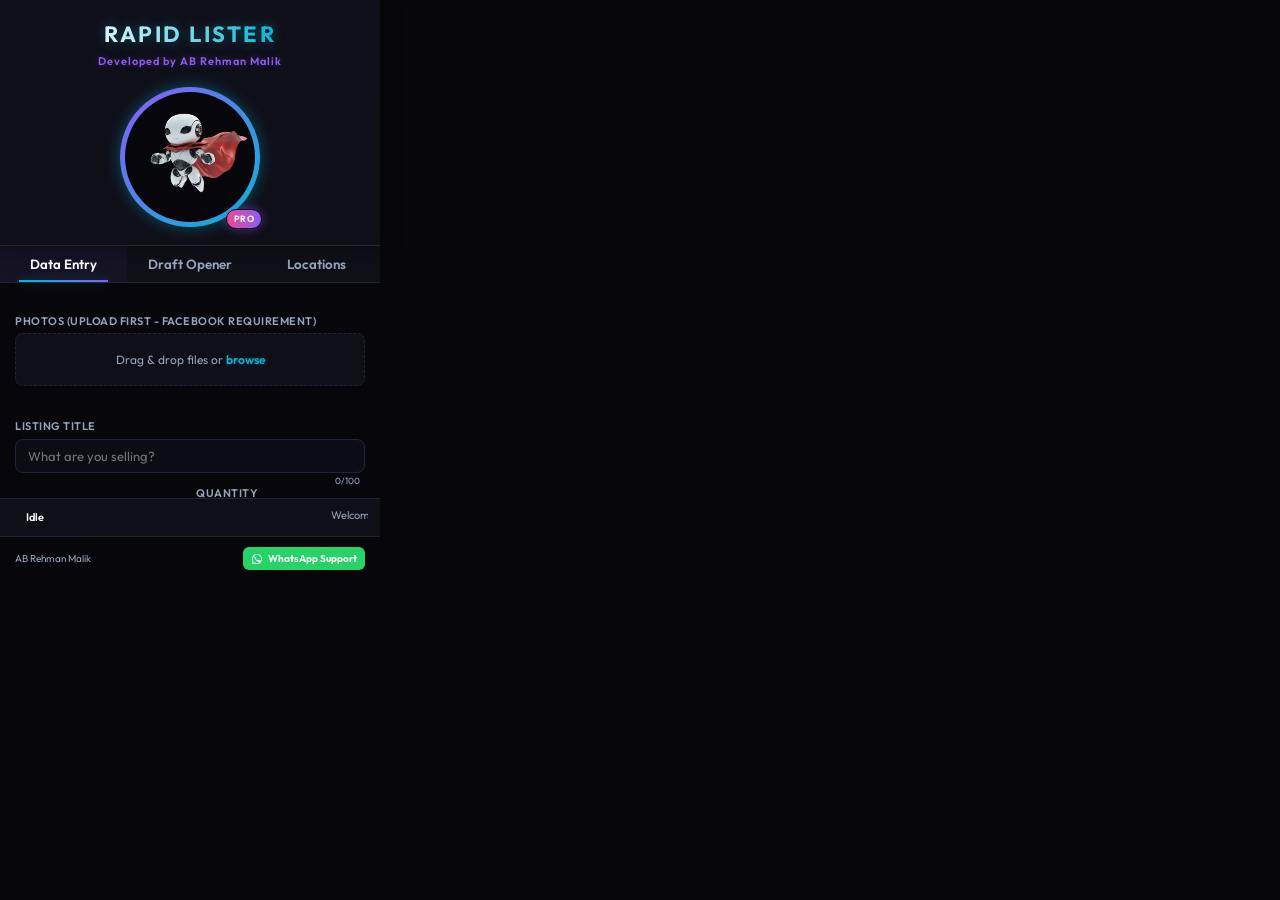
==== popup.html @ 1ba3b3fd "Add files via upload" ====
<!DOCTYPE html>
<html lang="en">
<head>
  <meta charset="UTF-8">
  <meta name="viewport" content="width=device-width, initial-scale=1.0">
  <title>Rapid Lister Pro</title>
  <link rel="stylesheet" href="styles.css">
  <link href="https://fonts.googleapis.com/css2?family=Outfit:wght@300;400;600;700&display=swap" rel="stylesheet">
</head>
<body>
  <div class="extension-container">
    <!-- Brand Header -->
    <header class="brand-header">
      <div class="brand-text">
        <h1 class="brand-title">RAPID LISTER</h1>
        <p class="brand-subtitle">Developed by AB Rehman Malik</p>
      </div>
      <div class="avatar-container">
        <div class="avatar-ring">
          <img src="icon.png" alt="Logo" class="avatar-image">
        </div>
        <span class="pro-badge">PRO</span>
      </div>
    </header>

    <!-- Tabs Navigation -->
    <nav class="tabs-nav">
      <button class="tab-btn active" data-tab="data-entry">Data Entry</button>
      <button class="tab-btn" data-tab="draft-opener">Draft Opener</button>
      <button class="tab-btn" data-tab="locations">Locations</button>
    </nav>

    <!-- Tab Contents -->
    <main class="tab-content-container">
      <!-- Data Entry Tab -->
      <section id="data-entry" class="tab-pane active">
        <!-- Image Upload Section -->
        <div class="form-group">
          <label>Photos (Upload first - Facebook Requirement)</label>
          <div class="drop-zone" id="image-dropzone">
            <span class="drop-zone-text">Drag & drop files or <span class="highlight">browse</span></span>
            <input type="file" id="image-input" multiple accept="image/*" class="file-input">
          </div>
          <div class="preview-grid" id="image-preview-grid"></div>
        </div>

        <div class="form-group">
          <label for="listing-title">Listing Title</label>
          <input type="text" id="listing-title" placeholder="What are you selling?" maxlength="100">
          <div class="char-count"><span id="title-char-count">0</span>/100</div>
        </div>

        <div class="form-row">
          <div class="form-group col">
            <label for="listing-price">Price</label>
            <div class="price-input-wrapper">
              <span class="currency-symbol">$</span>
              <input type="number" id="listing-price" placeholder="0">
            </div>
          </div>
          <div class="form-group col">
            <label for="listing-quantity">Quantity</label>
            <input type="number" id="listing-quantity" placeholder="1" min="1" value="1">
          </div>
        </div>

        <div class="form-group">
          <label for="listing-category">Category</label>
          <select id="listing-category">
            <option value="">Select Category</option>
            <option value="Tools">Tools</option>
            <option value="Furniture">Furniture</option>
            <option value="Household">Household</option>
            <option value="Garden">Garden</option>
            <option value="Appliances">Appliances</option>
            <option value="Video Games">Video Games</option>
            <option value="Books, Movies & Music">Books, Movies & Music</option>
            <option value="Bags & Luggage">Bags & Luggage</option>
            <option value="Clothing & Shoes">Clothing & Shoes</option>
            <option value="Jewelry & Accessories">Jewelry & Accessories</option>
            <option value="Health & Beauty">Health & Beauty</option>
            <option value="Pet Supplies">Pet Supplies</option>
            <option value="Baby & Kids">Baby & Kids</option>
            <option value="Toys & Games">Toys & Games</option>
            <option value="Electronics & Computers">Electronics & Computers</option>
            <option value="Mobile Phones">Mobile Phones</option>
            <option value="Bicycles">Bicycles</option>
            <option value="Auto Parts">Auto Parts</option>
            <option value="Sports & Outdoors">Sports & Outdoors</option>
            <option value="Musical Instruments">Musical Instruments</option>
            <option value="Antiques & Collectibles">Antiques & Collectibles</option>
            <option value="Garage Sale">Garage Sale</option>
            <option value="Miscellaneous">Miscellaneous</option>
          </select>
        </div>

        <div class="form-row">
          <div class="form-group col">
            <label for="listing-condition">Condition</label>
            <select id="listing-condition">
              <option value="New">New</option>
              <option value="Used - Like New">Used - Like New</option>
              <option value="Used - Very Good">Used - Very Good</option>
              <option value="Used - Good">Used - Good</option>
              <option value="Used - Fair">Used - Fair</option>
            </select>
          </div>
          <div class="form-group col">
            <label for="listing-availability">Availability</label>
            <select id="listing-availability">
              <option value="List as single item">List as single item</option>
              <option value="List as in stock">List as in stock</option>
            </select>
          </div>
        </div>

        <div class="form-group">
          <label for="listing-description">Description</label>
          <textarea id="listing-description" placeholder="Describe your item details..." maxlength="5000"></textarea>
          <div class="char-count"><span id="desc-char-count">0</span>/5000</div>
        </div>

        <div class="form-group">
          <label for="listing-tags">Product Tags (comma separated)</label>
          <input type="text" id="listing-tags" placeholder="e.g. vintage, electronics, wooden">
        </div>

        <div class="form-group">
          <label for="num-listings">Number of Listings (Batch system)</label>
          <input type="number" id="num-listings" value="1" min="1" max="100">
        </div>

        <div class="action-buttons">
          <button id="save-data-btn" class="btn btn-gradient">Store Details</button>
          <button id="start-listing-btn" class="btn btn-outline-cyan">View Listings</button>
          <button id="clear-all-btn" class="btn btn-outline-red">Reset Form</button>
        </div>
      </section>

      <!-- Draft Opener Tab -->
      <section id="draft-opener" class="tab-pane">
        <div class="pane-header">
          <h3>Local Storage Drafts</h3>
          <button id="detect-drafts-btn" class="btn btn-gradient btn-sm">Detect Drafts</button>
        </div>
        <p class="section-desc">Manage or resume listings that you have previously saved.</p>
        <div class="draft-list-container">
          <ul id="drafts-list" class="drafts-list">
            <!-- Dynamically populated -->
            <li class="empty-state">No drafts found. Fill data and save data to see draft list.</li>
          </ul>
        </div>
      </section>

      <!-- Locations Tab -->
      <section id="locations" class="tab-pane">
        <h3>Bulk Location Rotation</h3>
        <p class="section-desc">Listing process automatically cycles through these locations for wide coverage.</p>
        <div class="form-group">
          <label for="override-location">Set Custom Location (Applies immediately)</label>
          <input type="text" id="override-location" placeholder="e.g. New York, NY">
        </div>
        <button id="apply-location-btn" class="btn btn-gradient">Apply Location</button>
        
        <div class="locations-preview">
          <h4>Active Rotating Locations list:</h4>
          <div class="locations-tags" id="locations-tags-container">
            <!-- Dynamically populated locations -->
          </div>
        </div>
      </section>
    </main>

    <!-- Status Bar -->
    <div class="status-bar">
      <div class="status-indicator">
        <span class="pulsing-dot" id="status-dot"></span>
        <span id="status-text">Idle</span>
      </div>
      <div class="status-message-wrapper">
        <marquee scrollamount="3" id="status-msg">Welcome to Rapid Lister Pro v2.0.0. Enter details to begin.</marquee>
      </div>
    </div>

    <!-- Footer -->
    <footer class="footer">
      <div class="footer-dev">AB Rehman Malik</div>
      <a href="https://wa.me/923298073541" target="_blank" class="whatsapp-btn">
        <svg viewBox="0 0 24 24" class="whatsapp-icon"><path fill="currentColor" d="M12.012 2c-5.506 0-9.989 4.478-9.99 9.984a9.96 9.96 0 0 0 1.333 4.993L2 22l5.233-1.371a9.936 9.936 0 0 0 4.773 1.226h.004c5.508 0 9.99-4.478 9.99-9.985a9.97 9.97 0 0 0-9.992-9.87M12.013 20.19a8.26 8.26 0 0 1-4.22-1.163l-.303-.18-3.137.82.835-3.059-.197-.314a8.267 8.267 0 0 1-1.267-4.309c.002-4.567 3.72-8.281 8.288-8.281 2.21 0 4.288.86 5.85 2.423a8.196 8.196 0 0 1 2.43 5.864c0 4.568-3.719 8.281-8.284 8.299m4.536-6.19c-.248-.124-1.47-.724-1.697-.807-.228-.083-.393-.124-.559.124-.166.248-.641.807-.786.972-.145.166-.29.186-.539.062a6.786 6.786 0 0 1-1.997-1.233c-.776-.692-1.3-1.547-1.452-1.81-.153-.263-.016-.405.108-.528.111-.112.248-.29.373-.435.124-.145.166-.248.248-.414.083-.166.04-.31-.02-.435-.062-.124-.559-1.347-.766-1.844-.202-.487-.406-.42-.559-.428-.145-.008-.31-.01-.476-.01a.916.916 0 0 0-.663.31c-.228.248-.87.849-.87 2.071 0 1.22 1.258 2.44 1.453 2.702.197.263 2.448 3.738 5.93 5.244.827.358 1.473.57 1.977.73.832.264 1.589.227 2.188.138.667-.1 1.47-.6 1.677-1.18.207-.58.207-1.077.145-1.18-.062-.104-.228-.166-.476-.29"/></svg>
        WhatsApp Support
      </a>
    </footer>
  </div>

  <script src="popup.js"></script>
</body>
</html>
---- styles.css ----
/* Root Styling & Theme Setup */
:root {
  --bg-darker: #07070b;
  --bg-card: #0f0f18;
  --bg-input: #151522;
  --text-primary: #f8fafc;
  --text-muted: #94a3b8;
  --neon-violet: #8b5cf6;
  --neon-cyan: #06b6d4;
  --danger-red: #ef4444;
  --border-color: #222235;
  --neon-violet-glow: 0 0 10px rgba(139, 92, 246, 0.4);
  --neon-cyan-glow: 0 0 10px rgba(6, 182, 212, 0.4);
}

* {
  box-sizing: border-box;
  margin: 0;
  padding: 0;
}

body {
  width: 380px;
  background-color: var(--bg-darker);
  color: var(--text-primary);
  font-family: 'Outfit', -apple-system, BlinkMacSystemFont, sans-serif;
  font-size: 14px;
  line-height: 1.5;
  overflow-x: hidden;
  height: 580px;
}

/* Scrollbars */
::-webkit-scrollbar {
  width: 6px;
}
::-webkit-scrollbar-track {
  background: var(--bg-darker);
}
::-webkit-scrollbar-thumb {
  background: var(--border-color);
  border-radius: 3px;
}
::-webkit-scrollbar-thumb:hover {
  background: var(--neon-cyan);
}

.extension-container {
  display: flex;
  flex-direction: column;
  height: 100%;
}

/* Header */
.brand-header {
  display: flex;
  flex-direction: column;
  align-items: center;
  text-align: center;
  gap: 12px;
  padding: 18px 15px;
  background: linear-gradient(180deg, #10101a 0%, var(--bg-card) 100%);
  border-bottom: 1px solid var(--border-color);
  position: relative;
  overflow: hidden;
  box-shadow: 0 4px 20px rgba(0, 0, 0, 0.4);
}

.avatar-container {
  position: relative;
  margin-top: 5px;
}

.avatar-ring {
  width: 140px;
  height: 140px;
  border-radius: 50%;
  padding: 5px;
  background: linear-gradient(135deg, var(--neon-violet), var(--neon-cyan));
  box-shadow: 0 0 15px rgba(6, 182, 212, 0.4);
  display: flex;
  align-items: center;
  justify-content: center;
  animation: rotateGlow 10s linear infinite;
}

.avatar-image {
  width: 100%;
  height: 100%;
  border-radius: 50%;
  background-color: var(--bg-darker);
  object-fit: contain;
  padding: 2px;
}

.pro-badge {
  position: absolute;
  bottom: -2px;
  right: -2px;
  background: linear-gradient(90deg, #ec4899, var(--neon-violet));
  color: #fff;
  font-size: 9px;
  font-weight: 700;
  padding: 2px 7px;
  border-radius: 12px;
  border: 1px solid var(--bg-card);
  letter-spacing: 0.5px;
  box-shadow: 0 0 10px rgba(139, 92, 246, 0.5);
}

.brand-text {
  display: flex;
  flex-direction: column;
  align-items: center;
  gap: 2px;
}

.brand-title {
  font-size: 22px;
  font-weight: 700;
  letter-spacing: 2.5px;
  background: linear-gradient(90deg, #fff, var(--neon-cyan));
  -webkit-background-clip: text;
  -webkit-text-fill-color: transparent;
  text-shadow: 0 0 12px rgba(6, 182, 212, 0.4);
}

.brand-subtitle {
  font-size: 11px;
  color: var(--neon-violet);
  font-weight: 600;
  letter-spacing: 1px;
  text-shadow: 0 0 8px rgba(139, 92, 246, 0.3);
}

/* Navigation Tabs */
.tabs-nav {
  display: flex;
  background-color: var(--bg-card);
  border-bottom: 1px solid var(--border-color);
}

.tab-btn {
  flex: 1;
  padding: 10px 0;
  background: none;
  border: none;
  color: var(--text-muted);
  font-family: inherit;
  font-weight: 600;
  cursor: pointer;
  transition: all 0.3s ease;
  position: relative;
}

.tab-btn:hover {
  color: var(--neon-cyan);
}

.tab-btn.active {
  color: var(--text-primary);
  background: rgba(139, 92, 246, 0.05);
}

.tab-btn.active::after {
  content: '';
  position: absolute;
  bottom: 0;
  left: 15%;
  width: 70%;
  height: 2px;
  background: linear-gradient(90deg, var(--neon-cyan), var(--neon-violet));
  box-shadow: var(--neon-cyan-glow);
}

/* Tab Content */
.tab-content-container {
  flex: 1;
  overflow-y: auto;
  padding: 15px;
}

#data-entry .form-group:first-of-type {
  margin-top: 15px;
  margin-bottom: 22px;
}

.tab-pane {
  display: none;
}

.tab-pane.active {
  display: block;
}

/* Form Styles */
.form-group {
  margin-bottom: 12px;
  position: relative;
}

.form-row {
  display: flex;
  gap: 12px;
}

.col {
  flex: 1;
}

label {
  display: block;
  font-size: 11px;
  color: var(--text-muted);
  margin-bottom: 4px;
  text-transform: uppercase;
  letter-spacing: 0.5px;
  font-weight: 600;
}

input, select, textarea {
  width: 100%;
  background-color: #0c0c14;
  border: 1.5px solid #22223c;
  border-radius: 8px;
  color: var(--text-primary);
  padding: 8px 12px;
  font-family: inherit;
  font-size: 13px;
  transition: all 0.25s ease;
}

input:focus, select:focus, textarea:focus {
  outline: none;
  border-color: var(--neon-cyan);
  box-shadow: 0 0 10px rgba(6, 182, 212, 0.3);
  background-color: #111120;
}

textarea {
  height: 70px;
  resize: none;
}

.price-input-wrapper {
  position: relative;
}

.currency-symbol {
  position: absolute;
  left: 10px;
  top: 50%;
  transform: translateY(-50%);
  color: var(--text-muted);
  font-size: 13px;
}

.price-input-wrapper input {
  padding-left: 24px;
}

.char-count {
  position: absolute;
  right: 5px;
  bottom: -15px;
  font-size: 9px;
  color: var(--text-muted);
}

/* Drag & Drop */
.drop-zone {
  border: 1px dashed var(--border-color);
  border-radius: 8px;
  padding: 15px;
  text-align: center;
  background-color: var(--bg-card);
  cursor: pointer;
  transition: all 0.3s ease;
}

.drop-zone.dragover {
  border-color: var(--neon-cyan);
  background-color: rgba(6, 182, 212, 0.05);
}

.drop-zone-text {
  font-size: 12px;
  color: var(--text-muted);
}

.drop-zone-text .highlight {
  color: var(--neon-cyan);
  text-shadow: 0 0 5px rgba(6, 182, 212, 0.25);
  font-weight: 600;
}

.file-input {
  display: none;
}

.preview-grid {
  display: grid;
  grid-template-columns: repeat(4, 1fr);
  gap: 8px;
  margin-top: 10px;
}

.preview-item {
  position: relative;
  aspect-ratio: 1;
  border-radius: 6px;
  overflow: hidden;
  border: 1px solid var(--border-color);
}

.preview-item img {
  width: 100%;
  height: 100%;
  object-fit: cover;
}

.delete-img-btn {
  position: absolute;
  top: 2px;
  right: 2px;
  width: 16px;
  height: 16px;
  background-color: rgba(0, 0, 0, 0.7);
  border: none;
  border-radius: 50%;
  color: #fff;
  font-size: 12px;
  display: flex;
  align-items: center;
  justify-content: center;
  cursor: pointer;
}

.delete-img-btn:hover {
  background-color: var(--danger-red);
}

/* Buttons */
.action-buttons {
  display: flex;
  flex-direction: column;
  gap: 8px;
  margin-top: 20px;
}

.btn {
  padding: 10px 15px;
  border: none;
  border-radius: 8px;
  font-family: inherit;
  font-weight: 700;
  cursor: pointer;
  text-align: center;
  transition: all 0.2s ease;
  font-size: 12px;
  text-transform: uppercase;
  letter-spacing: 0.5px;
}

.btn-gradient {
  background: linear-gradient(90deg, var(--neon-cyan), var(--neon-violet));
  color: #000;
  box-shadow: var(--neon-cyan-glow);
}

.btn-gradient:hover {
  opacity: 0.9;
  box-shadow: 0 0 15px rgba(139, 92, 246, 0.6);
}

.btn-outline-cyan {
  background: transparent;
  border: 1px solid var(--neon-cyan);
  color: var(--neon-cyan);
}

.btn-outline-cyan:hover {
  background: rgba(6, 182, 212, 0.08);
  box-shadow: var(--neon-cyan-glow);
}

.btn-outline-red {
  background: transparent;
  border: 1px solid var(--danger-red);
  color: var(--danger-red);
}

.btn-outline-red:hover {
  background: rgba(239, 68, 68, 0.08);
  box-shadow: 0 0 8px rgba(239, 68, 68, 0.3);
}

.btn-sm {
  padding: 5px 10px;
  font-size: 10px;
}

/* Pane Header & Empty States */
.pane-header {
  display: flex;
  justify-content: space-between;
  align-items: center;
  margin-bottom: 12px;
}

.section-desc {
  font-size: 11px;
  color: var(--text-muted);
  margin-bottom: 15px;
}

.empty-state {
  text-align: center;
  padding: 30px 10px;
  color: var(--text-muted);
  font-size: 12px;
  border: 1px dashed var(--border-color);
  border-radius: 8px;
}

/* Drafts List */
.drafts-list {
  list-style: none;
}

.draft-item {
  display: flex;
  justify-content: space-between;
  align-items: center;
  padding: 10px;
  background-color: var(--bg-card);
  border: 1px solid var(--border-color);
  border-radius: 8px;
  margin-bottom: 8px;
}

.draft-title {
  font-weight: 600;
  font-size: 13px;
}

.draft-meta {
  font-size: 10px;
  color: var(--text-muted);
}

/* Locations Tab CSS */
.locations-preview {
  margin-top: 15px;
}

.locations-preview h4 {
  font-size: 11px;
  color: var(--text-muted);
  margin-bottom: 8px;
  text-transform: uppercase;
}

.locations-tags {
  display: flex;
  flex-wrap: wrap;
  gap: 6px;
  max-height: 180px;
  overflow-y: auto;
  padding: 5px;
  background-color: var(--bg-card);
  border: 1px solid var(--border-color);
  border-radius: 8px;
}

.location-tag {
  font-size: 10px;
  background: var(--bg-input);
  border: 1px solid var(--border-color);
  border-radius: 4px;
  padding: 2px 6px;
  color: var(--text-primary);
}

/* Status Bar */
.status-bar {
  background-color: var(--bg-card);
  border-top: 1px solid var(--border-color);
  padding: 8px 12px;
  display: flex;
  align-items: center;
  gap: 15px;
  font-size: 11px;
}

.status-indicator {
  display: flex;
  align-items: center;
  gap: 6px;
  font-weight: 600;
  min-width: 65px;
}

.pulsing-dot {
  width: 8px;
  height: 8px;
  border-radius: 50%;
}

.pulsing-dot.idle {
  background-color: var(--text-muted);
  box-shadow: 0 0 5px var(--text-muted);
}

.pulsing-dot.running {
  background-color: var(--neon-cyan);
  box-shadow: var(--neon-cyan-glow);
  animation: pulse 1.5s infinite;
}

.pulsing-dot.success {
  background-color: #10b981;
  box-shadow: 0 0 5px #10b981;
}

.pulsing-dot.error {
  background-color: var(--danger-red);
  box-shadow: 0 0 5px var(--danger-red);
}

.status-message-wrapper {
  flex: 1;
  overflow: hidden;
  color: var(--text-muted);
}

/* Footer */
.footer {
  background-color: var(--bg-darker);
  border-top: 1px solid var(--border-color);
  padding: 10px 15px;
  display: flex;
  justify-content: space-between;
  align-items: center;
}

.footer-dev {
  font-size: 10px;
  color: var(--text-muted);
}

.whatsapp-btn {
  display: flex;
  align-items: center;
  gap: 5px;
  background-color: #25d366;
  color: #fff;
  text-decoration: none;
  font-size: 10px;
  font-weight: 700;
  padding: 4px 8px;
  border-radius: 6px;
  transition: opacity 0.2s;
}

.whatsapp-btn:hover {
  opacity: 0.9;
}

.whatsapp-icon {
  width: 12px;
  height: 12px;
}

/* Animations */
@keyframes rotateGlow {
  0% { transform: rotate(0deg); }
  100% { transform: rotate(360deg); }
}

@keyframes pulse {
  0% { opacity: 0.4; }
  50% { opacity: 1; }
  100% { opacity: 0.4; }
}
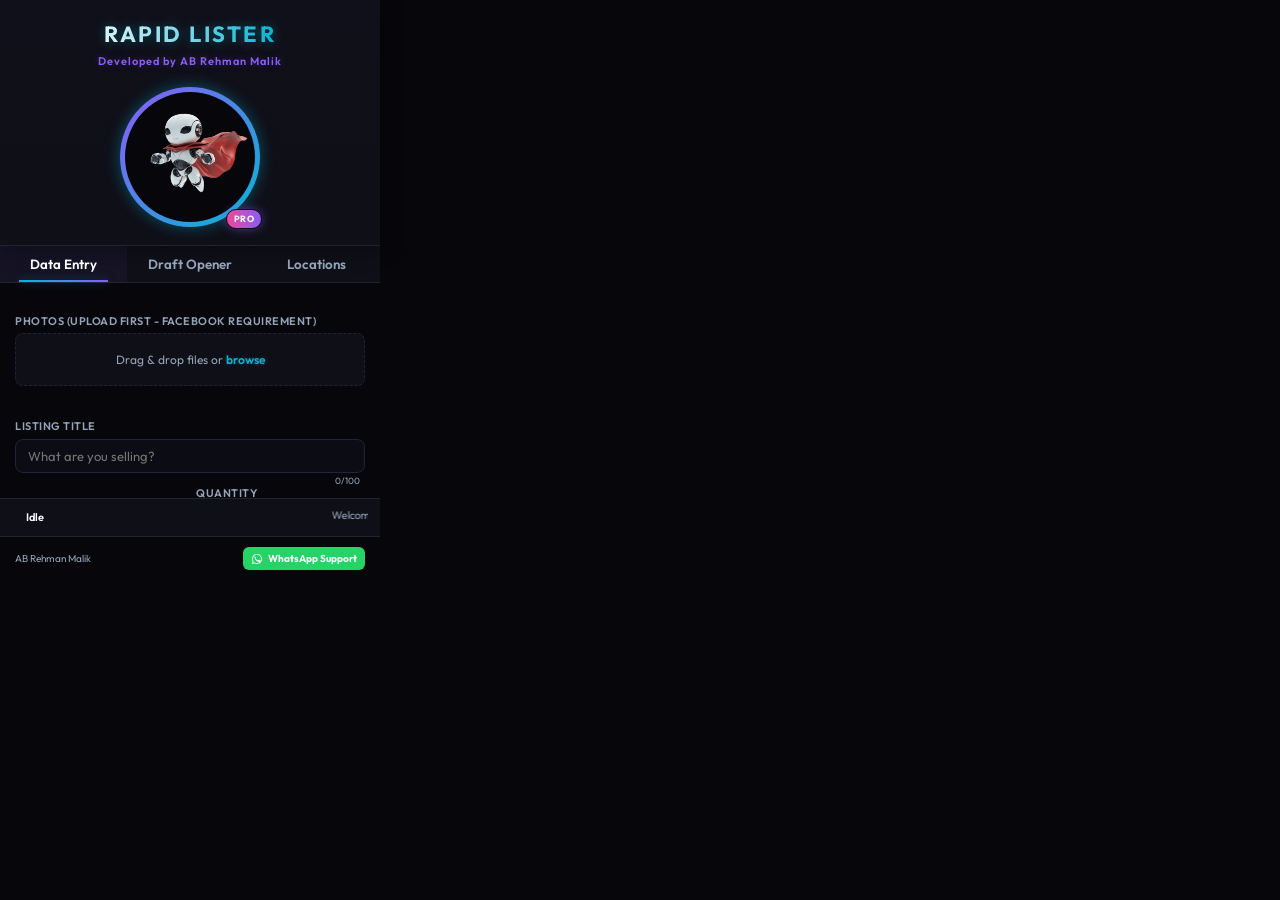
==== commit 217aed53: "Add files via upload" ====
--- a/popup.html
+++ b/popup.html
@@ -155,19 +155,12 @@
       <!-- Locations Tab -->
       <section id="locations" class="tab-pane">
         <h3>Bulk Location Rotation</h3>
-        <p class="section-desc">Listing process automatically cycles through these locations for wide coverage.</p>
+        <p class="section-desc">Enter locations (one per line) to cycle through during listing.</p>
         <div class="form-group">
-          <label for="override-location">Set Custom Location (Applies immediately)</label>
-          <input type="text" id="override-location" placeholder="e.g. New York, NY">
+          <label for="custom-locations-text">Rotating Locations List (One per line)</label>
+          <textarea id="custom-locations-text" placeholder="e.g.&#10;New York, NY&#10;Los Angeles, CA&#10;Chicago, IL" style="width: 100%; height: 180px; background: #0f0f18; border: 1px solid #1e1e30; color: #f1f5f9; padding: 10px; border-radius: 8px; font-family: inherit; resize: vertical;"></textarea>
         </div>
-        <button id="apply-location-btn" class="btn btn-gradient">Apply Location</button>
-        
-        <div class="locations-preview">
-          <h4>Active Rotating Locations list:</h4>
-          <div class="locations-tags" id="locations-tags-container">
-            <!-- Dynamically populated locations -->
-          </div>
-        </div>
+        <button id="save-locations-btn" class="btn btn-gradient" style="width: 100%;">Save Locations List</button>
       </section>
     </main>
 
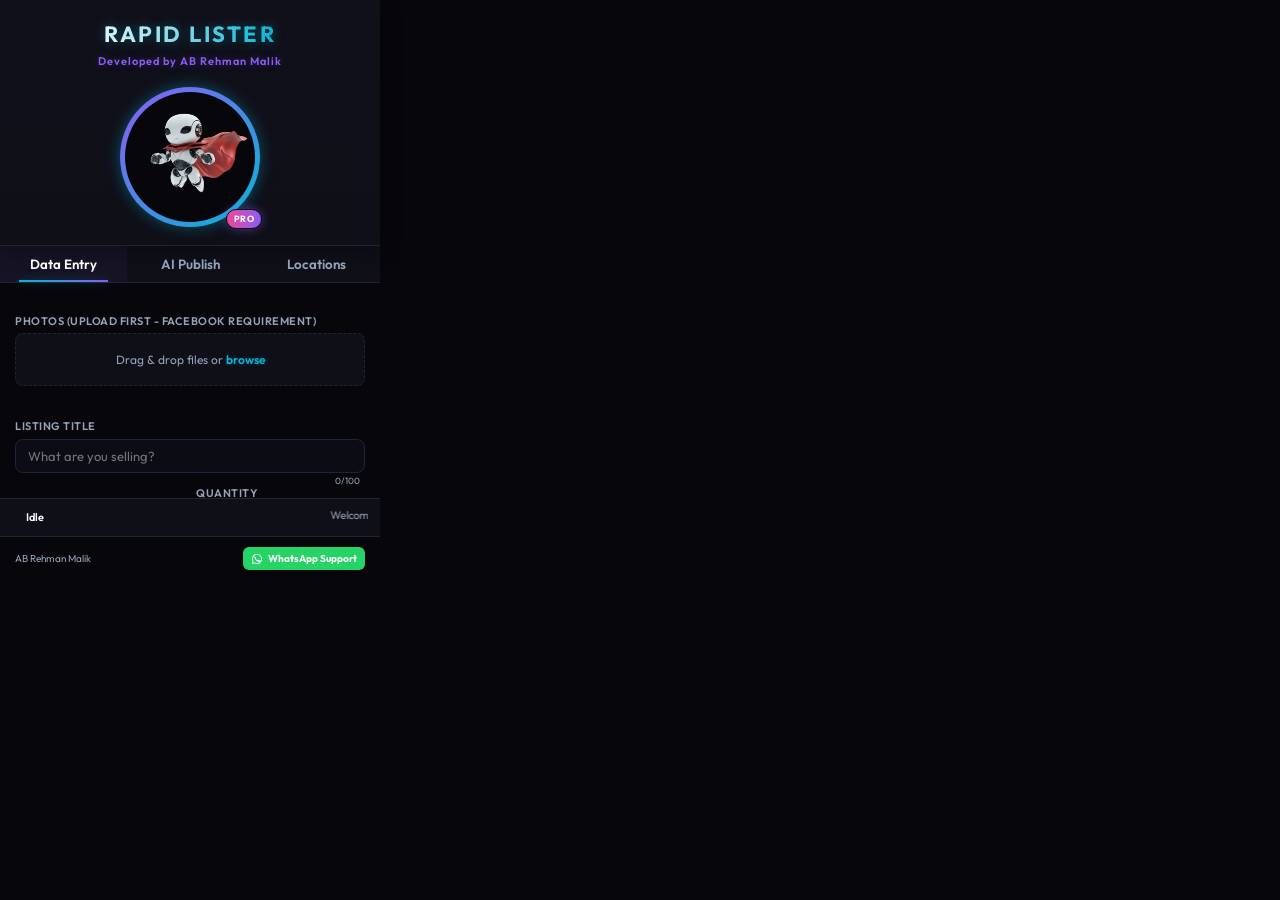
==== commit 09086aaf: "Add files via upload" ====
--- a/popup.html
+++ b/popup.html
@@ -26,7 +26,7 @@
     <!-- Tabs Navigation -->
     <nav class="tabs-nav">
       <button class="tab-btn active" data-tab="data-entry">Data Entry</button>
-      <button class="tab-btn" data-tab="draft-opener">Draft Opener</button>
+      <button class="tab-btn" data-tab="ai-publish">AI Publish</button>
       <button class="tab-btn" data-tab="locations">Locations</button>
     </nav>
 
@@ -137,18 +137,40 @@
         </div>
       </section>
 
-      <!-- Draft Opener Tab -->
-      <section id="draft-opener" class="tab-pane">
+      <!-- AI Publish Tab -->
+      <section id="ai-publish" class="tab-pane">
         <div class="pane-header">
-          <h3>Local Storage Drafts</h3>
-          <button id="detect-drafts-btn" class="btn btn-gradient btn-sm">Detect Drafts</button>
-        </div>
-        <p class="section-desc">Manage or resume listings that you have previously saved.</p>
-        <div class="draft-list-container">
-          <ul id="drafts-list" class="drafts-list">
-            <!-- Dynamically populated -->
-            <li class="empty-state">No drafts found. Fill data and save data to see draft list.</li>
-          </ul>
+          <h3>AI Auto Publish</h3>
+          <span class="ai-badge">🤖 AI</span>
+        </div>
+        <p class="section-desc">Automatically detect &amp; publish ALL your saved Facebook Marketplace drafts in the background — no tab switching needed!</p>
+
+        <!-- Status Box -->
+        <div class="ai-status-box">
+          <span class="ai-status-label">Status:</span>
+          <span id="popup-status-text">Idle — click Start to begin</span>
+        </div>
+
+        <!-- Progress Bar -->
+        <div class="ai-progress-wrap">
+          <div class="ai-progress-labels">
+            <span>Published</span>
+            <span id="popup-progress-counter">0 / 0</span>
+          </div>
+          <div class="ai-progress-track">
+            <div id="popup-progress-bar"></div>
+          </div>
+        </div>
+
+        <!-- Buttons -->
+        <div class="action-buttons" style="margin-top: 16px;">
+          <button id="start-ai-publish-btn" class="btn btn-gradient">▶&nbsp; Start AI Publish</button>
+          <button id="stop-ai-publish-btn" class="btn btn-outline-red">■&nbsp; Stop</button>
+        </div>
+
+        <!-- Info Box -->
+        <div class="ai-info-box">
+          <p>ℹ️ The extension will open each draft in the background, click <strong>Next</strong> then <strong>Publish</strong> automatically. Make sure you have saved drafts on Facebook Marketplace first.</p>
         </div>
       </section>
 
--- a/styles.css
+++ b/styles.css
@@ -572,6 +572,83 @@
   height: 12px;
 }
 
+/* AI Publish Section */
+.ai-badge {
+  background: linear-gradient(90deg, #8b5cf6, #06b6d4);
+  color: #fff;
+  font-size: 10px;
+  font-weight: 700;
+  padding: 3px 9px;
+  border-radius: 20px;
+  letter-spacing: 0.5px;
+  box-shadow: 0 0 10px rgba(139, 92, 246, 0.5);
+}
+
+.ai-status-box {
+  background: rgba(6, 182, 212, 0.08);
+  border: 1px solid rgba(6, 182, 212, 0.25);
+  border-radius: 10px;
+  padding: 10px 14px;
+  font-size: 12px;
+  margin-bottom: 16px;
+  color: var(--text-primary);
+  line-height: 1.6;
+}
+
+.ai-status-label {
+  font-weight: 700;
+  color: var(--neon-cyan);
+  margin-right: 6px;
+}
+
+.ai-progress-wrap {
+  margin-bottom: 4px;
+}
+
+.ai-progress-labels {
+  display: flex;
+  justify-content: space-between;
+  font-size: 11px;
+  color: var(--text-muted);
+  margin-bottom: 6px;
+  font-weight: 600;
+  text-transform: uppercase;
+  letter-spacing: 0.4px;
+}
+
+.ai-progress-track {
+  width: 100%;
+  height: 10px;
+  background: #151522;
+  border-radius: 6px;
+  overflow: hidden;
+  border: 1px solid var(--border-color);
+}
+
+#popup-progress-bar {
+  height: 100%;
+  width: 0%;
+  background: linear-gradient(90deg, #06b6d4, #8b5cf6);
+  border-radius: 6px;
+  transition: width 0.4s ease;
+  box-shadow: 0 0 8px rgba(6, 182, 212, 0.5);
+}
+
+.ai-info-box {
+  margin-top: 16px;
+  background: rgba(139, 92, 246, 0.07);
+  border: 1px solid rgba(139, 92, 246, 0.2);
+  border-radius: 10px;
+  padding: 10px 14px;
+  font-size: 11px;
+  color: var(--text-muted);
+  line-height: 1.6;
+}
+
+.ai-info-box strong {
+  color: var(--neon-cyan);
+}
+
 /* Animations */
 @keyframes rotateGlow {
   0% { transform: rotate(0deg); }
